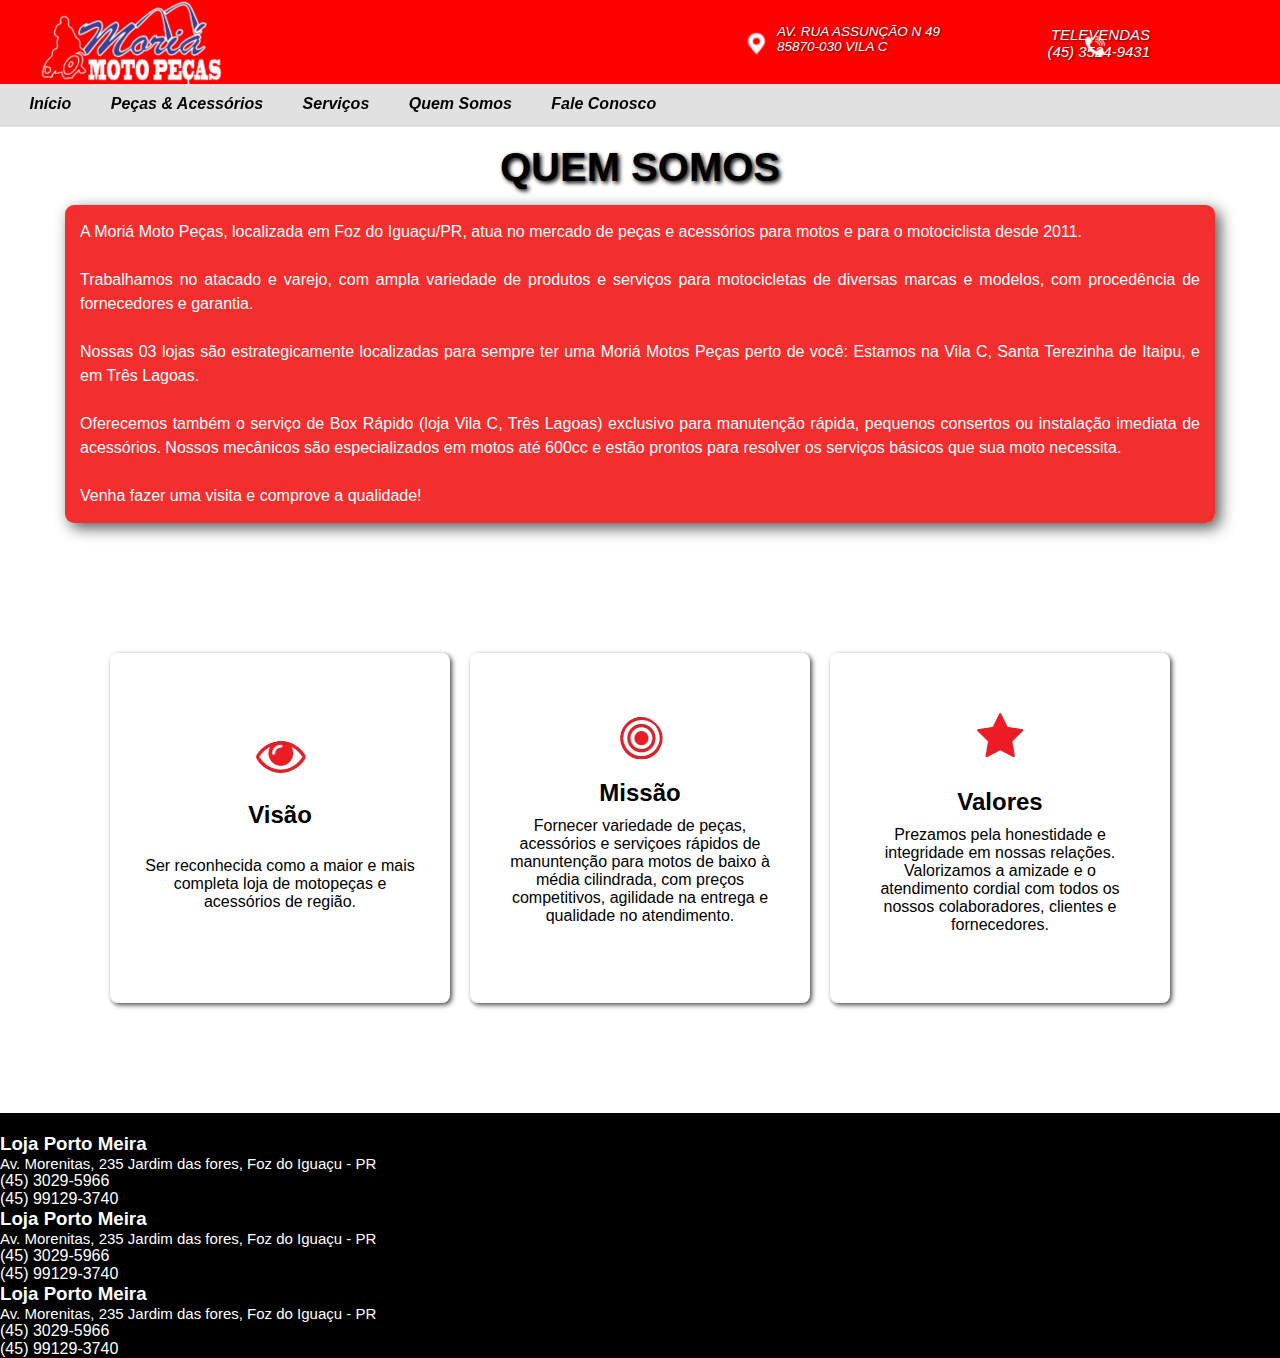
==== QuemSomos.html @ dde5a9fe "Foi inserido os códigos" ====
<!DOCTYPE html>
<html lang="pt-br">
<head>
    <meta charset="UTF-8">
    <meta name="viewport" content="width=device-width, initial-scale=1.0">
    <link rel="stylesheet" href="./css/quemsomos.css">
    <title>Quem Somos</title>
</head>
<body>
    <header class="container">
        <img src="./Imagens/Logo_da_loja.png" class="logo" alt="Imagem">
            <div class="divisao">
                <img class="localigacao" src="./Imagens/localizacao.png" alt="localizacao">
                <div class="endereco">
                    <p>AV. RUA ASSUNÇÃO N 49<br>85870-030 VILA C</p>
                </div>
                <img class="telefone" src="./Imagens/telefone.png" alt="telefone">
                <div class="vendas">
                    <p>TELEVENDAS <br>(45) 3524-9431</p>
                </div>
            </div>
    </header>   
    <nav>
        <a href="./index.html" rel="prev">Início</a>
        <a href="./pecaseacessorios.html" rel="next">Peças & Acessórios</a>
        <a href="./servicos.html" rel="next">Serviços</a>
        <a href="./QuemSomos.html" rel="next">Quem Somos</a>
        <a href="./faleconosco.html" rel="next">Fale Conosco</a>
    </nav>
    <main class="main-box">
        <h1 class="title">QUEM SOMOS</h1>
        <article class="artigos">
            <p>A Moriá Moto Peças, localizada em Foz do Iguaçu/PR, atua no mercado de peças e acessórios para motos e para o motociclista desde 2011.</p>
            <br>
            <p>Trabalhamos no atacado e varejo, com ampla variedade de produtos e serviços para motocicletas de diversas marcas e modelos, com procedência de fornecedores e garantia.</p>
            <br>
            <p>Nossas 03 lojas são estrategicamente localizadas para sempre ter uma Moriá Motos Peças perto de você: Estamos na Vila C, Santa Terezinha de Itaipu, e em Três Lagoas.</p>
            <br>
            <p>Oferecemos também o serviço de Box Rápido (loja Vila C, Três Lagoas) exclusivo para manutenção rápida, pequenos consertos ou instalação imediata de acessórios. Nossos mecânicos são especializados em motos até 600cc e estão prontos para resolver os serviços básicos que sua moto necessita.</p>
            <br>
            <p>Venha fazer uma visita e comprove a qualidade!</p>
        </article>
    </main>
    <div class="ajuste">
        <div class="box-cards">
            <div class="box-item">
                <img src="./Imagens/visao.png"   class="imagem" alt="missao">
                <h1 class="title-box">Visão</h1>
                <br>
                <p>Ser reconhecida como a maior e mais completa loja de motopeças e acessórios de região.</p>
            </div>
            <div class="box-item">
                <img src="./Imagens/missao.png" class="imagem" alt="missao">
                <h1 class="title-box">Missão</h1>
                <p>Fornecer variedade de peças, acessórios e serviçoes rápidos de manuntenção para motos de baixo à média cilindrada, com preços competitivos, agilidade na entrega e qualidade no atendimento.</p>
            </div>
            <div class="box-item">
                <img src="./Imagens/valores.png" class="imagem" alt="valores">
                <h1 class="title-box">Valores</h1>
                <p>Prezamos pela honestidade e integridade em nossas relações. Valorizamos a amizade e o atendimento cordial com todos os nossos colaboradores, clientes e fornecedores.</p>
            </div>
        </div>
    </div>
    <footer class="footer-box">
        <div>
            <div>
                <h3 class="footer-title">Loja Porto Meira</h3>
                <p class="div-box">Av. Morenitas, 235 Jardim das fores, Foz do Iguaçu - PR</p>
                <p>(45) 3029-5966</p>
                <p>(45) 99129-3740</p>
            </div>
            <div>
                <h3 class="footer-title">Loja Porto Meira</h3>
                <p class="div-box">Av. Morenitas, 235 Jardim das fores, Foz do Iguaçu - PR</p>
                <p>(45) 3029-5966</p>
                <p>(45) 99129-3740</p>
            </div>
            <div>
                <h3 class="footer-title">Loja Porto Meira</h3>
                <p class="div-box">Av. Morenitas, 235 Jardim das fores, Foz do Iguaçu - PR</p>
                <p>(45) 3029-5966</p>
                <p>(45) 99129-3740</p>
            </div>
        </div>
    </footer>
</body>
</html>
---- css/quemsomos.css ----
@charset "utf-8";

:root{
    --cor01: #7d858c;
    --cor02: #2b7b8c;
    --cor03: #bfbbb8;
    --cor04: #f2f2f2;
    --cor05: #0d0d0d;
    --fonte-padrao: Arial, Helvetica, Sans-Serif;
}

*{
    padding: 0;
    margin: 0;
    box-sizing: border-box;
}

body{
    background-size: cover;
    width: 100vw;
    height: 100vh;
    display: block;
    font-family: var(--fonte-padrao);
}
/*Logo e cabeçalho*/
header{
    position: fixed;
    top: 0;
    left: 0;
    right: 0;
    padding: 10px 20px;
    background-color: red;
    z-index: 1000;
}

header .logo{
    height: auto;

}
/*Endereços e televendas*/
.divsao, .container {
    display: flex;
    justify-content: space-between;
    align-items: center;
    padding: 0 40px;
}

.endereco{
    text-shadow: 1px 1px 3px rgba(0, 0, 0, 0.705);
    font-weight: normal;
    font-style: italic;
    font-size: 13.5px;
    color: white;
    text-align: left;
    height: auto;
    margin-right: 300px;
    margin-bottom: 12px;
}

.vendas{
    font-weight: normal;
    font-style: italic;
    font-size: 15px;
    text-shadow: 1px 1px 3px rgba(0, 0, 0, 0.705);
    text-align: right;
    color: white;
    height: auto;
    margin-top: -40px;
    margin-right:90px;
}
img.telefone{
    position: absolute;
    top: 6px;
    left: 10px;
    width: 30px;
    height: auto;

    margin-left: 1070px;
    margin-top: 25px;
}
img.localigacao{
    position: absolute;
    top: 32px;
    right:510px;
    width: 27px;
    height: auto;
    margin-left: 500px;
}

/*Menu de navegação*/
nav{
    position: fixed;
    top: 80px;
    left: 0;
    right: 0;
    padding: 14.5px;
    background-color: rgba(175, 173, 175, 0.37);
    z-index: 999;
}
a{
    text-decoration: none;
    font-weight: bold;
    font-size: 1em;
    font-style: italic;
    color: black;
    padding: 15px;
    margin-right: 5px;
}

a:hover{
    background-color: rgba(7, 7, 7, 0.829);
    color: white;
    border-radius: 0 0 5px 5px;
    transition-duration: 0.5s;
}
main .main-box{
    padding-bottom: 800px;
}
/*Titulo*/
.title{
    font-family: Arial, Helvetica, sans-serif;
    font-size: 2.5em;
    text-align: center;
    text-shadow: 2px 2px 4px black;
    color: black;
    padding: 15px 0;
    margin-top: 130px;
    margin-bottom: -20px;
}

.artigos{
    box-shadow: 5px 5px 15px rgba(0, 0, 0, 0.671);
    background-color: rgba(240, 10, 10, 0.856);
    color:white;
    font-size: 1em;
    font-family: Arial, Helvetica, sans-serif;
    line-height: 1.5em;
    text-align: justify;
    border-radius: 9px;
    width:1150px;
    padding: 15px;
    margin: 20px auto;
}
/*Cards*/
div .ajuste{
    padding: 30px;
}

div .box-cards{
    display: flex;
    width: 100%;
    flex-wrap: wrap;
    align-items: stretch;
    padding: 100px;
}

div .box-item{
    display: flex;
    flex-direction: column;
    justify-content: center;
    align-items: center;
    width: 30%;
    box-shadow: 2px 2px 5px rgba(0, 0, 0, 0.705);
    border-color: white;
    padding: 30px;
    padding-bottom: 50px;
    margin: 10px;
    border-radius: 8px;
    max-width: 500px;
    min-height: 350px;
    flex-grow: 1;
    text-align: center;
}

div .title-box{
    text-align: center;
    margin-bottom: 10px;
    font-size: 1.5em;
    margin-top: 10px;
}

img .imagem{
    max-width: 100%;
    height: auto;
    object-fit: contain;
    margin-bottom: 15px;
    display: block;

}
/*Rodape*/
.footer-box{
    padding-top: 20px;
    background-color: black;
    color: white;
    

}
div .div-box{
    font-family: var(--fonte-padrao);
    font-size: 15px;
    font-style: normal
}
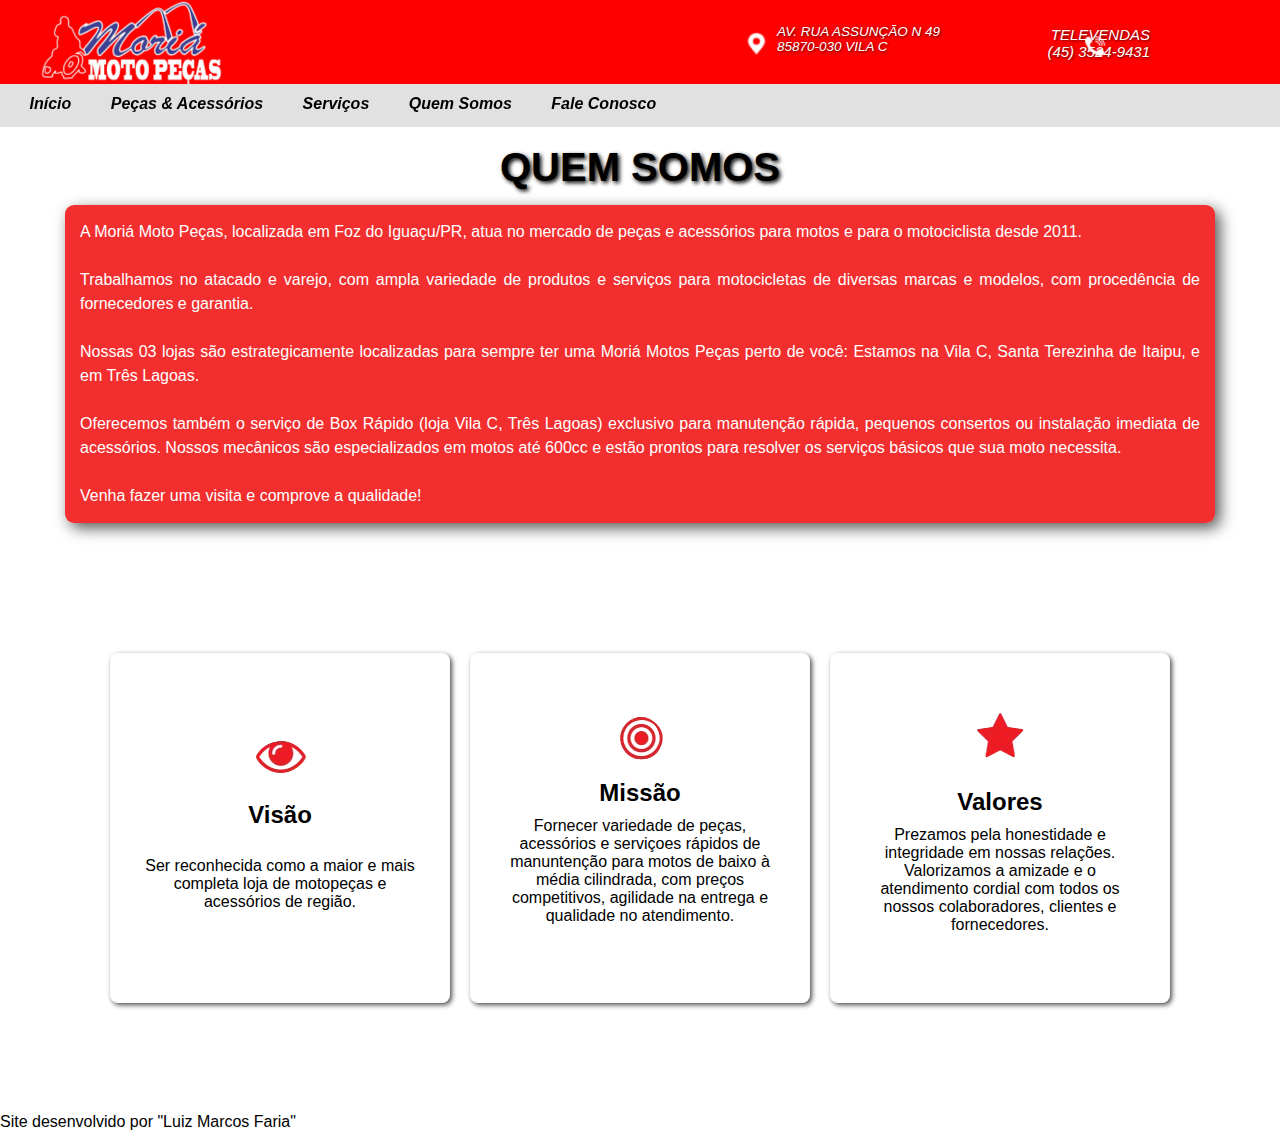
==== commit 8add528c: "fiz um comite sobre os endereços de lojas e inseri o nome do Desenvolvedor" ====
--- a/QuemSomos.html
+++ b/QuemSomos.html
@@ -61,7 +61,7 @@
             </div>
         </div>
     </div>
-    <footer class="footer-box">
+    <!--footer class="footer-box">
         <div>
             <div>
                 <h3 class="footer-title">Loja Porto Meira</h3>
@@ -82,6 +82,9 @@
                 <p>(45) 99129-3740</p>
             </div>
         </div>
+    </footer-->
+    <footer>
+        <p>Site desenvolvido por "Luiz Marcos Faria"</p>
     </footer>
 </body>
 </html>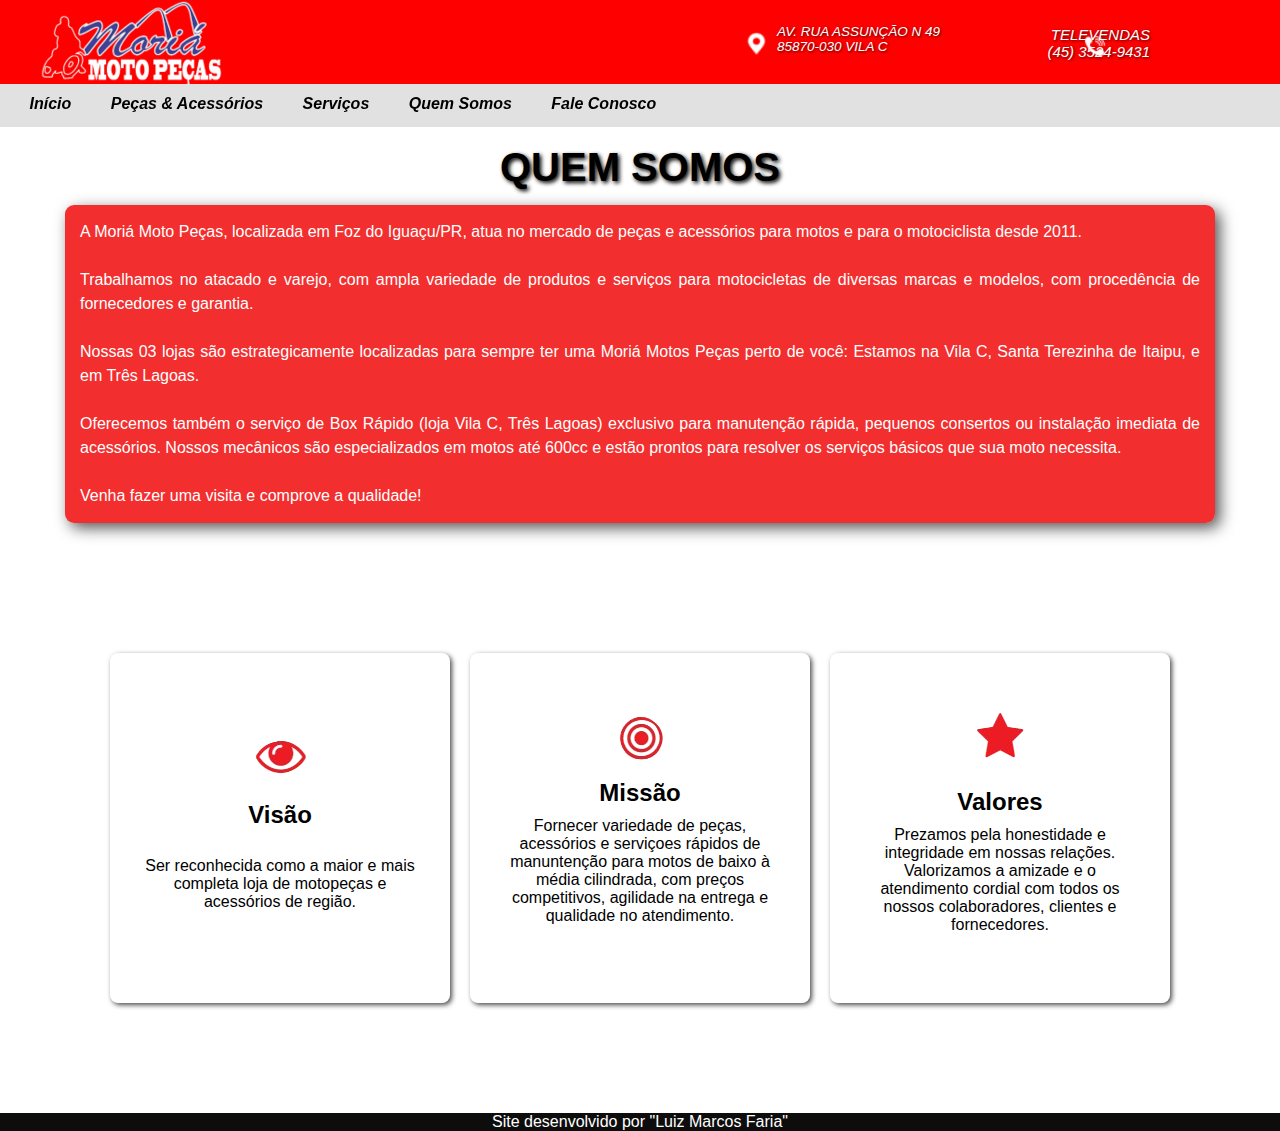
==== commit 602d88ac: "Foi feita uma alteração no rodapé" ====
--- a/QuemSomos.html
+++ b/QuemSomos.html
@@ -84,7 +84,7 @@
         </div>
     </footer-->
     <footer>
-        <p>Site desenvolvido por "Luiz Marcos Faria"</p>
+        <p class="footer">Site desenvolvido por "Luiz Marcos Faria"</p>
     </footer>
 </body>
 </html>--- a/css/quemsomos.css
+++ b/css/quemsomos.css
@@ -195,8 +195,16 @@
     
 
 }
+.footer{
+    text-align: center;
+    background-color: #0d0d0d;
+    color: white;
+    font-family: var(--fonte-padrao);
+}
+/*
 div .div-box{
     font-family: var(--fonte-padrao);
     font-size: 15px;
     font-style: normal
-}+}
+*/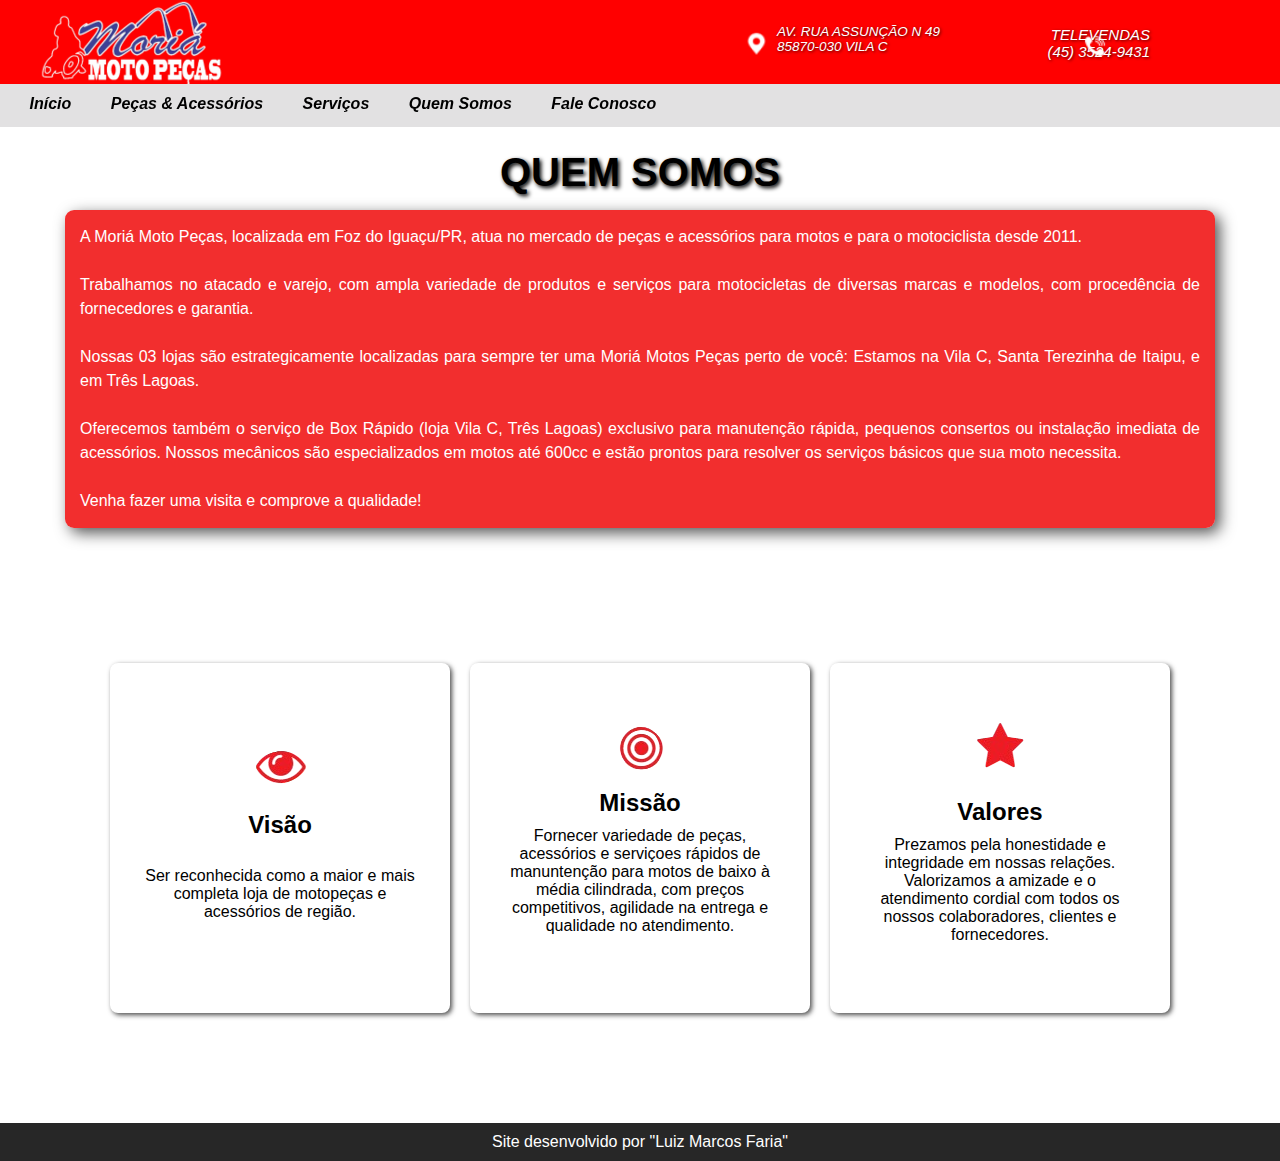
==== commit 914aea51: "foi feito algumas alterações no rodapé" ====
--- a/QuemSomos.html
+++ b/QuemSomos.html
@@ -20,27 +20,29 @@
                 </div>
             </div>
     </header>   
-    <nav>
+    <nav class="nav">
         <a href="./index.html" rel="prev">Início</a>
         <a href="./pecaseacessorios.html" rel="next">Peças & Acessórios</a>
         <a href="./servicos.html" rel="next">Serviços</a>
         <a href="./QuemSomos.html" rel="next">Quem Somos</a>
         <a href="./faleconosco.html" rel="next">Fale Conosco</a>
     </nav>
-    <main class="main-box">
-        <h1 class="title">QUEM SOMOS</h1>
-        <article class="artigos">
-            <p>A Moriá Moto Peças, localizada em Foz do Iguaçu/PR, atua no mercado de peças e acessórios para motos e para o motociclista desde 2011.</p>
-            <br>
-            <p>Trabalhamos no atacado e varejo, com ampla variedade de produtos e serviços para motocicletas de diversas marcas e modelos, com procedência de fornecedores e garantia.</p>
-            <br>
-            <p>Nossas 03 lojas são estrategicamente localizadas para sempre ter uma Moriá Motos Peças perto de você: Estamos na Vila C, Santa Terezinha de Itaipu, e em Três Lagoas.</p>
-            <br>
-            <p>Oferecemos também o serviço de Box Rápido (loja Vila C, Três Lagoas) exclusivo para manutenção rápida, pequenos consertos ou instalação imediata de acessórios. Nossos mecânicos são especializados em motos até 600cc e estão prontos para resolver os serviços básicos que sua moto necessita.</p>
-            <br>
-            <p>Venha fazer uma visita e comprove a qualidade!</p>
-        </article>
-    </main>
+    <div class="main-box">
+        <main>
+            <h1 class="title">QUEM SOMOS</h1>
+            <article class="artigos">
+                <p>A Moriá Moto Peças, localizada em Foz do Iguaçu/PR, atua no mercado de peças e acessórios para motos e para o motociclista desde 2011.</p>
+                <br>
+                <p>Trabalhamos no atacado e varejo, com ampla variedade de produtos e serviços para motocicletas de diversas marcas e modelos, com procedência de fornecedores e garantia.</p>
+                <br>
+                <p>Nossas 03 lojas são estrategicamente localizadas para sempre ter uma Moriá Motos Peças perto de você: Estamos na Vila C, Santa Terezinha de Itaipu, e em Três Lagoas.</p>
+                <br>
+                <p>Oferecemos também o serviço de Box Rápido (loja Vila C, Três Lagoas) exclusivo para manutenção rápida, pequenos consertos ou instalação imediata de acessórios. Nossos mecânicos são especializados em motos até 600cc e estão prontos para resolver os serviços básicos que sua moto necessita.</p>
+                <br>
+                <p>Venha fazer uma visita e comprove a qualidade!</p>
+            </article>
+        </main>
+    </div>
     <div class="ajuste">
         <div class="box-cards">
             <div class="box-item">
@@ -61,28 +63,6 @@
             </div>
         </div>
     </div>
-    <!--footer class="footer-box">
-        <div>
-            <div>
-                <h3 class="footer-title">Loja Porto Meira</h3>
-                <p class="div-box">Av. Morenitas, 235 Jardim das fores, Foz do Iguaçu - PR</p>
-                <p>(45) 3029-5966</p>
-                <p>(45) 99129-3740</p>
-            </div>
-            <div>
-                <h3 class="footer-title">Loja Porto Meira</h3>
-                <p class="div-box">Av. Morenitas, 235 Jardim das fores, Foz do Iguaçu - PR</p>
-                <p>(45) 3029-5966</p>
-                <p>(45) 99129-3740</p>
-            </div>
-            <div>
-                <h3 class="footer-title">Loja Porto Meira</h3>
-                <p class="div-box">Av. Morenitas, 235 Jardim das fores, Foz do Iguaçu - PR</p>
-                <p>(45) 3029-5966</p>
-                <p>(45) 99129-3740</p>
-            </div>
-        </div>
-    </footer-->
     <footer>
         <p class="footer">Site desenvolvido por "Luiz Marcos Faria"</p>
     </footer>
--- a/css/quemsomos.css
+++ b/css/quemsomos.css
@@ -74,7 +74,6 @@
     left: 10px;
     width: 30px;
     height: auto;
-
     margin-left: 1070px;
     margin-top: 25px;
 }
@@ -113,9 +112,13 @@
     border-radius: 0 0 5px 5px;
     transition-duration: 0.5s;
 }
-main .main-box{
-    padding-bottom: 800px;
-}
+.nav{
+    
+}
+.main-box{
+    padding: 5px;
+}
+
 /*Titulo*/
 .title{
     font-family: Arial, Helvetica, sans-serif;
@@ -197,9 +200,12 @@
 }
 .footer{
     text-align: center;
-    background-color: #0d0d0d;
+    background-color: rgba(15, 15, 15, 0.897);
+    /*background-color: rgba(49, 48, 48, 0.712);*/
     color: white;
     font-family: var(--fonte-padrao);
+    font-style: normal;
+    padding: 10px;
 }
 /*
 div .div-box{
